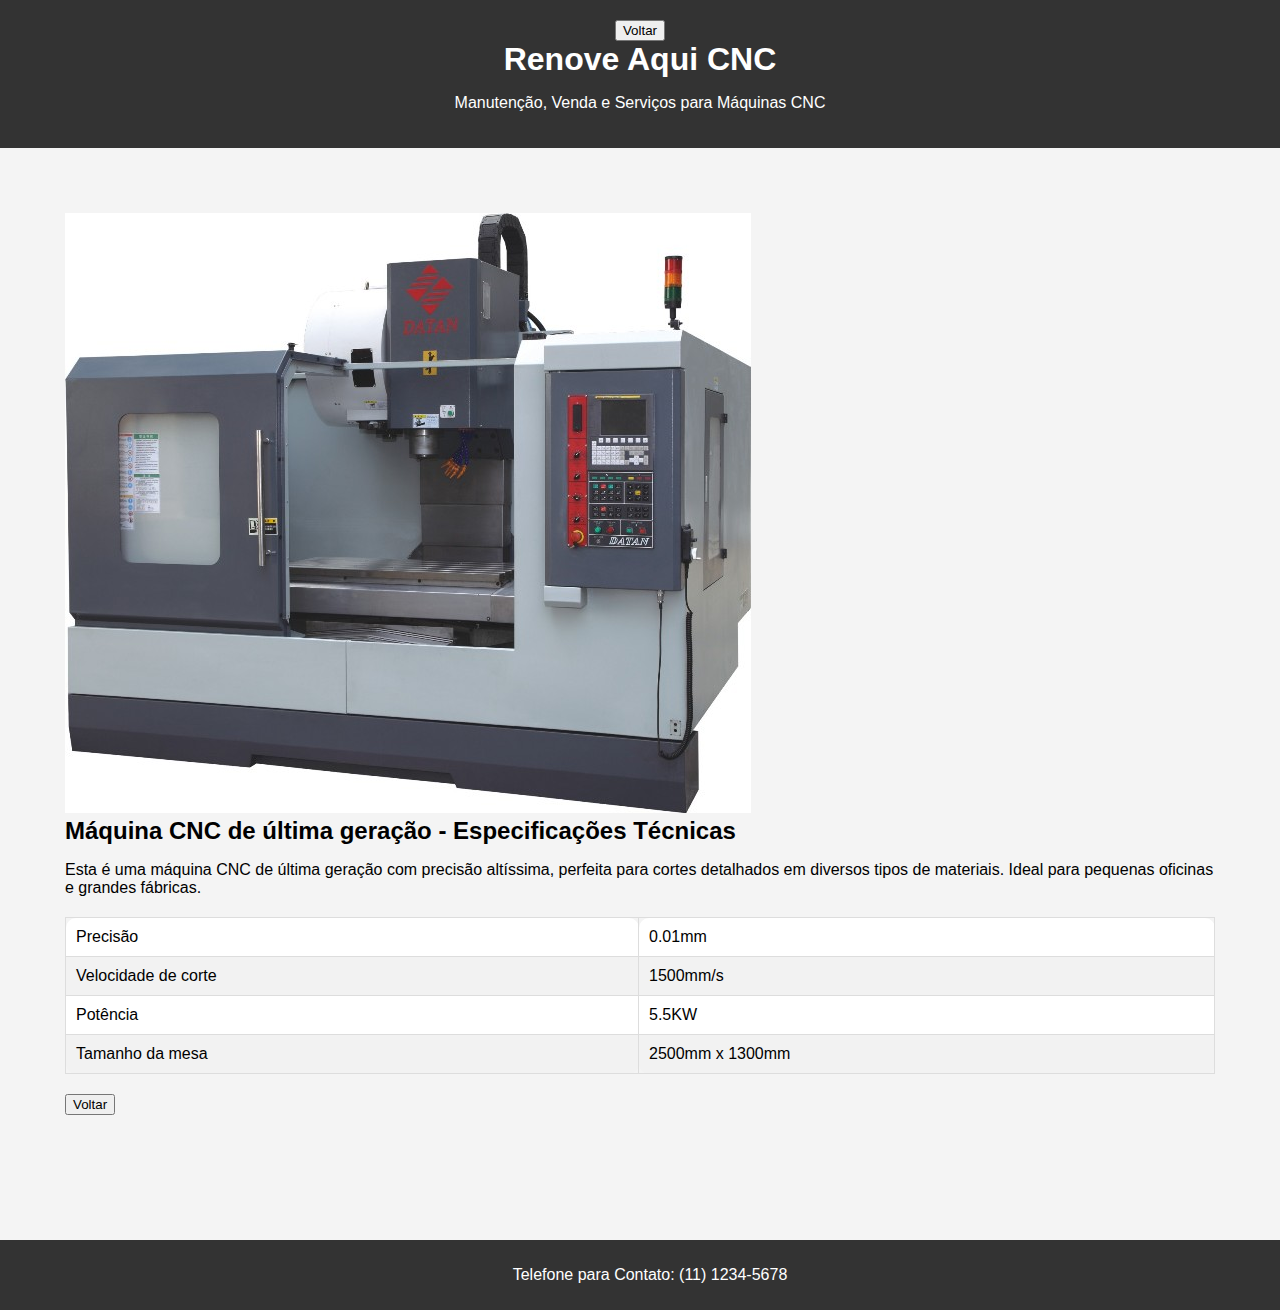
==== cnc/detalhes-maquina1.html @ 27307f38 "CNC-testes" ====
<!DOCTYPE html>
<html lang="pt-BR">
<head>
    <meta charset="UTF-8">
    <meta name="viewport" content="width=device-width, initial-scale=1.0">
    <title>Máquina CNC de última geração</title>
    <link rel="stylesheet" href="styles.css">
</head>
<body>
    <header>
        <a href="index.html" class="back-button"></a>
        <button>Voltar</button>
        <h1>Renove Aqui CNC</h1>
        <p>Manutenção, Venda e Serviços para Máquinas CNC</p>
    </header>

    <main>
        <img src="maquina-CNC-1.jpg" alt="Máquina CNC de última geração">
        <h2>Máquina CNC de última geração - Especificações Técnicas</h2>
        <p>Esta é uma máquina CNC de última geração com precisão altíssima, perfeita para cortes detalhados em diversos tipos de materiais. Ideal para pequenas oficinas e grandes fábricas.</p>
        
        <table class="specs-table">
            <tr>
                <td>Precisão</td>
                <td>0.01mm</td>
            </tr>
            <tr>
                <td>Velocidade de corte</td>
                <td>1500mm/s</td>
            </tr>
            <tr>
                <td>Potência</td>
                <td>5.5KW</td>
            </tr>
            <tr>
                <td>Tamanho da mesa</td>
                <td>2500mm x 1300mm</td>
            </tr>
        </table>

        <!-- Botão para voltar -->
        <a href="index.html">
            <button>Voltar</button>
        </a>
    </main>

    <footer>
        <p>Telefone para Contato: (11) 1234-5678</p>
    </footer>
</body>
</html>
---- cnc/styles.css ----
body {
    font-family: Arial, sans-serif;
    margin: 0;
    padding: 0;
    background-color: #f4f4f4;
}

header {
    position: relative;
    background-color: #333;
    color: white;
    padding: 20px;
    text-align: center;
}

h1, h2 {
    margin: 0;
}

main {
    padding: 65px;
    margin-bottom: 60px;
}

footer {
    text-align: center;
    background-color: #333;
    color: white;
    padding: 10px;
    position: relative;
    width: 100%;
    bottom: 0;
}

.back-button {
    position: absolute;
    left: 20px;
    top: 20px;
}

.back-button button {
    background-color: #555;
    color: white;
    border: none;
    padding: 10px;
    cursor: pointer;
    border-radius: 5px;
}

.back-button button:hover {
    background-color: #777;
}

/* Tabela de especificações técnicas */
.specs-table {
    width: 100%;
    border-collapse: collapse;
    margin: 20px 0;
}

.specs-table tr:nth-child(even) {
    background-color: #f2f2f2; /* Cor cinza claro */
}

.specs-table tr:nth-child(odd) {
    background-color: #ffffff; /* Cor branca */
}

.specs-table td {
    padding: 10px;
    border: 1px solid #ddd;
    text-align: left;
}

.specs-table tr:first-child td {
    border-top-left-radius: 10px;
    border-top-right-radius: 10px;
}

.specs-table tr:last-child td {
    border-bottom-left-radius: 10px;
    border-bottom-right-radius: 10px;
}
/* Alinhamento das máquinas lado a lado */
.machine-container {
    display: flex;
    justify-content: space-between;
    flex-wrap: wrap;
}

.machines {
    text-align: center;
    margin-bottom: 30px;
}

.machines h2 {
    font-size: 24px;
    margin-bottom: 20px;
}

/* Container para alinhar as máquinas lado a lado */
.machine-container {
    display: flex;
    justify-content: center;
    gap: 20px;
    flex-wrap: wrap;
}

.machine {
    background-color: white;
    border: 1px solid #ccc;
    padding: 10px;
    width: 300px;
    cursor: pointer;
    position: relative;
    transition: transform 0.2s;
    text-align: center;
}

.machine:hover {
    transform: scale(1.05);
}

.machine img {
    width: 100%;
    height: auto;
}
.intro {
   
max-width: 800px; /* Define uma largura máxima para a seção */
margin: 0 auto; /* Centraliza a seção horizontalmente */
text-align: center; /* Centraliza o texto dentro da seção */
padding: 20px;
}
.intro ul {
list-style-position: inside; /* Alinha o ponto com o texto */
padding: 0;    
display: inline-block; /* Centraliza a lista */
text-align: left; /* Garante o alinhamento dos itens na lista */
}
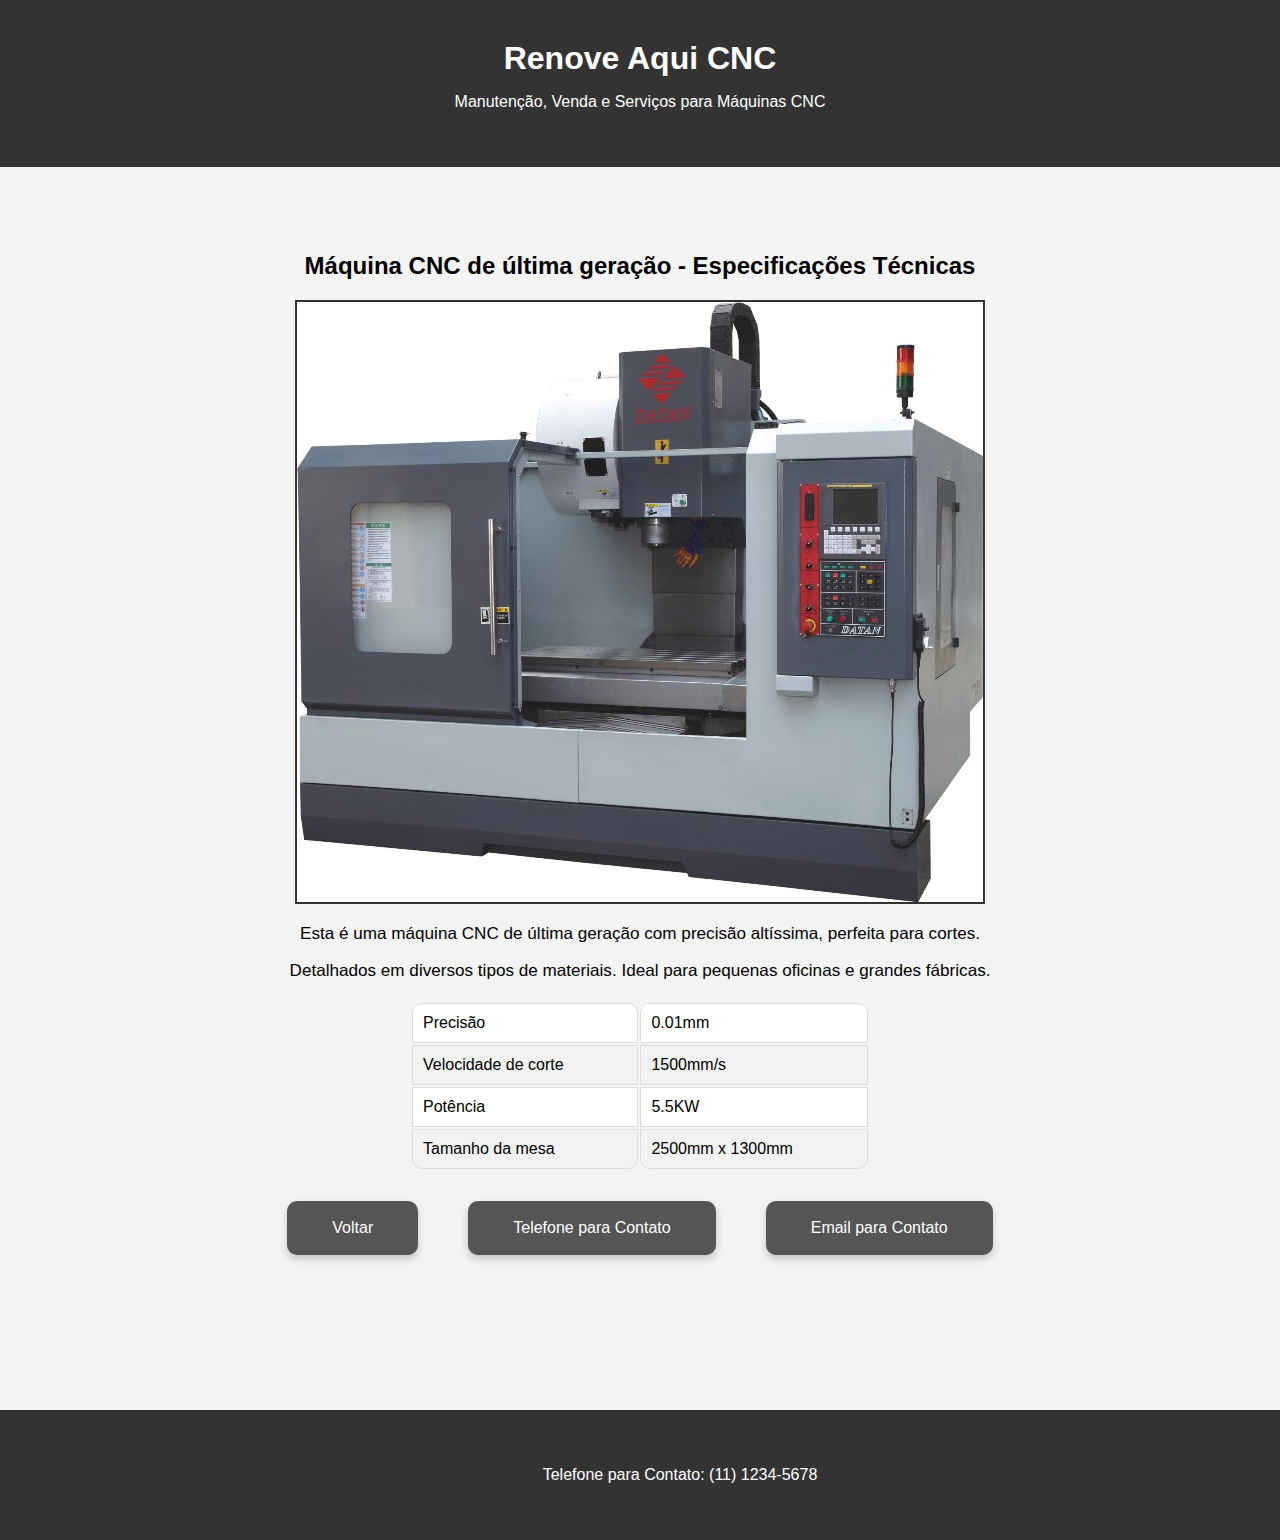
==== commit 92ed5063: "CNC-maquina-detalhe" ====
--- a/cnc/detalhes-maquina1.html
+++ b/cnc/detalhes-maquina1.html
@@ -8,17 +8,22 @@
 </head>
 <body>
     <header>
-        <a href="index.html" class="back-button"></a>
-        <button>Voltar</button>
         <h1>Renove Aqui CNC</h1>
         <p>Manutenção, Venda e Serviços para Máquinas CNC</p>
     </header>
 
     <main>
-        <img src="maquina-CNC-1.jpg" alt="Máquina CNC de última geração">
-        <h2>Máquina CNC de última geração - Especificações Técnicas</h2>
-        <p>Esta é uma máquina CNC de última geração com precisão altíssima, perfeita para cortes detalhados em diversos tipos de materiais. Ideal para pequenas oficinas e grandes fábricas.</p>
+        <h2 class="specs-title">Máquina CNC de última geração - Especificações Técnicas</h2>
+        <div class="image-container">
+            <img src="maquina-CNC-1.jpg" alt="Máquina CNC de última geração" class="central-image">
+        </div>
         
+        <!-- Dividindo a descrição em duas partes -->
+        <div class="description">
+            <p>Esta é uma máquina CNC de última geração com precisão altíssima, perfeita para cortes.</p>
+            <p>Detalhados em diversos tipos de materiais. Ideal para pequenas oficinas e grandes fábricas.</p>
+        </div>
+    
         <table class="specs-table">
             <tr>
                 <td>Precisão</td>
@@ -37,12 +42,21 @@
                 <td>2500mm x 1300mm</td>
             </tr>
         </table>
-
-        <!-- Botão para voltar -->
-        <a href="index.html">
-            <button>Voltar</button>
-        </a>
+    
+        <div class="button-container">
+            <a href="index.html">
+                <button class="contact-button">Voltar</button>
+            </a>
+            <a href="tel:+1112345678">
+                <button class="contact-button">Telefone para Contato</button>
+            </a>
+            <a href="mailto:contato@renoveaqui.com">
+                <button class="contact-button">Email para Contato</button>
+            </a>
+        </div>
+        
     </main>
+    
 
     <footer>
         <p>Telefone para Contato: (11) 1234-5678</p>
--- a/cnc/styles.css
+++ b/cnc/styles.css
@@ -9,12 +9,13 @@
     position: relative;
     background-color: #333;
     color: white;
-    padding: 20px;
+    padding: 40px;
     text-align: center;
 }
 
 h1, h2 {
     margin: 0;
+    text-align: center; /* Garante que o título esteja centralizado */
 }
 
 main {
@@ -26,7 +27,7 @@
     text-align: center;
     background-color: #333;
     color: white;
-    padding: 10px;
+    padding: 40px;
     position: relative;
     width: 100%;
     bottom: 0;
@@ -51,13 +52,25 @@
     background-color: #777;
 }
 
+.central-image {
+    max-width: 100%; /* Ajusta a imagem para não ultrapassar o contêiner */
+    height: auto; /* Mantém a proporção da imagem */
+    border: 2px solid #333; /* Adiciona a borda à imagem */
+}
+
+.description {
+    text-align: center; /* Centraliza o texto da descrição */
+    margin: 20px 0; /* Espaço acima e abaixo do texto */
+    font-size: 1.07em; /* Aumenta o tamanho do texto */
+}
+
+.specs-table {
+    margin: 20px auto; /* Centraliza a tabela e adiciona espaço acima */
+    width: 40%; /* Ajusta a largura da tabela para ser menor que a imagem */
+    max-width: 800px; /* Define um tamanho máximo para a tabela */
+}
+
 /* Tabela de especificações técnicas */
-.specs-table {
-    width: 100%;
-    border-collapse: collapse;
-    margin: 20px 0;
-}
-
 .specs-table tr:nth-child(even) {
     background-color: #f2f2f2; /* Cor cinza claro */
 }
@@ -81,63 +94,115 @@
     border-bottom-left-radius: 10px;
     border-bottom-right-radius: 10px;
 }
+
+.specs-title {
+    text-align: center; /* Centraliza o título */
+    margin-top: 20px; /* Espaço acima do título */
+}
+
+.image-container {
+    display: flex;
+    justify-content: center; /* Centraliza horizontalmente a imagem */
+    margin: 20px 0; /* Espaço acima e abaixo da imagem */
+}
+
 /* Alinhamento das máquinas lado a lado */
+/* Ajustes na contêiner de máquinas */
 .machine-container {
     display: flex;
-    justify-content: space-between;
     flex-wrap: wrap;
-}
-
-.machines {
-    text-align: center;
-    margin-bottom: 30px;
+    justify-content: flex-start; /* Alinha à esquerda */
+    gap: 20px; /* Espaçamento entre as máquinas */
+    max-width: 900px; /* Largura máxima para o contêiner das máquinas */
+    margin: 0 auto; /* Centraliza o contêiner das máquinas na página */
+    padding: 0; /* Remove o padding para um alinhamento mais preciso */
 }
 
 .machines h2 {
     font-size: 24px;
     margin-bottom: 20px;
-}
-
-/* Container para alinhar as máquinas lado a lado */
-.machine-container {
-    display: flex;
-    justify-content: center;
-    gap: 20px;
-    flex-wrap: wrap;
-}
-
+    text-align: center; /* Centraliza o título */
+    margin-top: 40px; /* Adiciona espaçamento superior para separar do conteúdo acima */
+}
+
+/* Ajustes das máquinas */
 .machine {
     background-color: white;
-    border: 1px solid #ccc;
-    padding: 10px;
-    width: 300px;
+    border: 2px solid #333;
+    width: 280px; /* Largura fixa para os cartões */
     cursor: pointer;
     position: relative;
     transition: transform 0.2s;
-    text-align: center;
+    text-align: center; /* Centraliza o conteúdo */
+    display: flex;
+    flex-direction: column;
+    justify-content: space-between;
+    height: 400px; /* Altura total do cartão */
 }
 
 .machine:hover {
     transform: scale(1.05);
 }
 
+/* Definir um tamanho menor para as imagens */
 .machine img {
-    width: 100%;
-    height: auto;
-}
+    width: 95%; /* Reduz a largura da imagem para 90% do card */
+    height: 180px; /* Aumenta a altura da imagem se necessário, ajustando conforme preferido */
+    object-fit: cover; /* Mantém a proporção das imagens */
+    margin: 0 auto; /* Centraliza horizontalmente a imagem */
+}
+
+/* Ajustes na descrição */
+.brief-description {
+    background-color: #cccaca; /* Fundo cinza claro */
+    padding: 20px;
+    margin: 0;
+    flex-grow: 1;
+    display: flex;
+    align-items: center;
+    justify-content: center;
+    height: 175px; /* Mantém a altura fixa para garantir alinhamento */
+    text-align: center; /* Centraliza o texto da descrição */
+}
+
 .intro {
-   
-max-width: 800px; /* Define uma largura máxima para a seção */
-margin: 0 auto; /* Centraliza a seção horizontalmente */
-text-align: center; /* Centraliza o texto dentro da seção */
-padding: 20px;
-}
+    width: calc(280px * 3 + 15px); /* Largura total dos cartões (3 cartões + 2 espaços de 20px) */
+    margin: 0 auto; /* Centraliza horizontalmente */
+    padding: 20px; /* Adiciona espaçamento interno */
+    border: 2px solid #333; /* Borda ao redor da seção */
+    box-shadow: 0 4px 8px rgba(0, 0, 0, 0.1); /* Adiciona uma sombra suave para destacar */
+    background-color: white; /* Fundo branco para contraste */
+    text-align: center; /* Centraliza o texto */
+    margin-bottom: 40px; /* Espaçamento entre a introdução e o próximo conteúdo */
+}
+
 .intro ul {
-list-style-position: inside; /* Alinha o ponto com o texto */
-padding: 0;    
-display: inline-block; /* Centraliza a lista */
-text-align: left; /* Garante o alinhamento dos itens na lista */
-}
-
-
-
+    list-style-position: inside; /* Alinha os itens com o texto */
+    padding: 0;
+    display: inline-block;
+    text-align: left;
+}
+.button-container {
+    display: flex;
+    justify-content: center; /* Centraliza os botões */
+    margin: 30px 0; /* Espaço acima e abaixo dos botões */
+}
+
+.contact-button {
+    background-color: #555; /* Cor de fundo do botão */
+    color: white; /* Cor do texto */
+    border: none; /* Remove a borda padrão */
+    padding: 18px 45px; /* Tamanho do botão */
+    margin: 0 25px; /* Espaçamento entre os botões */
+    border-radius: 10px; /* Borda arredondada */
+    cursor: pointer; /* Cursor de ponteiro ao passar o mouse */
+    font-size: 1em; /* Tamanho da fonte */
+    transition: background-color 0.3s; /* Efeito de transição ao passar o mouse */
+    box-shadow: 0 4px 8px rgba(0, 0, 0, 0.2); 
+}
+
+.contact-button:hover {
+    background-color: #777; /* Cor do botão ao passar o mouse */
+    box-shadow: 0 6px 12px rgba(0, 0, 0, 0.3);
+}
+
